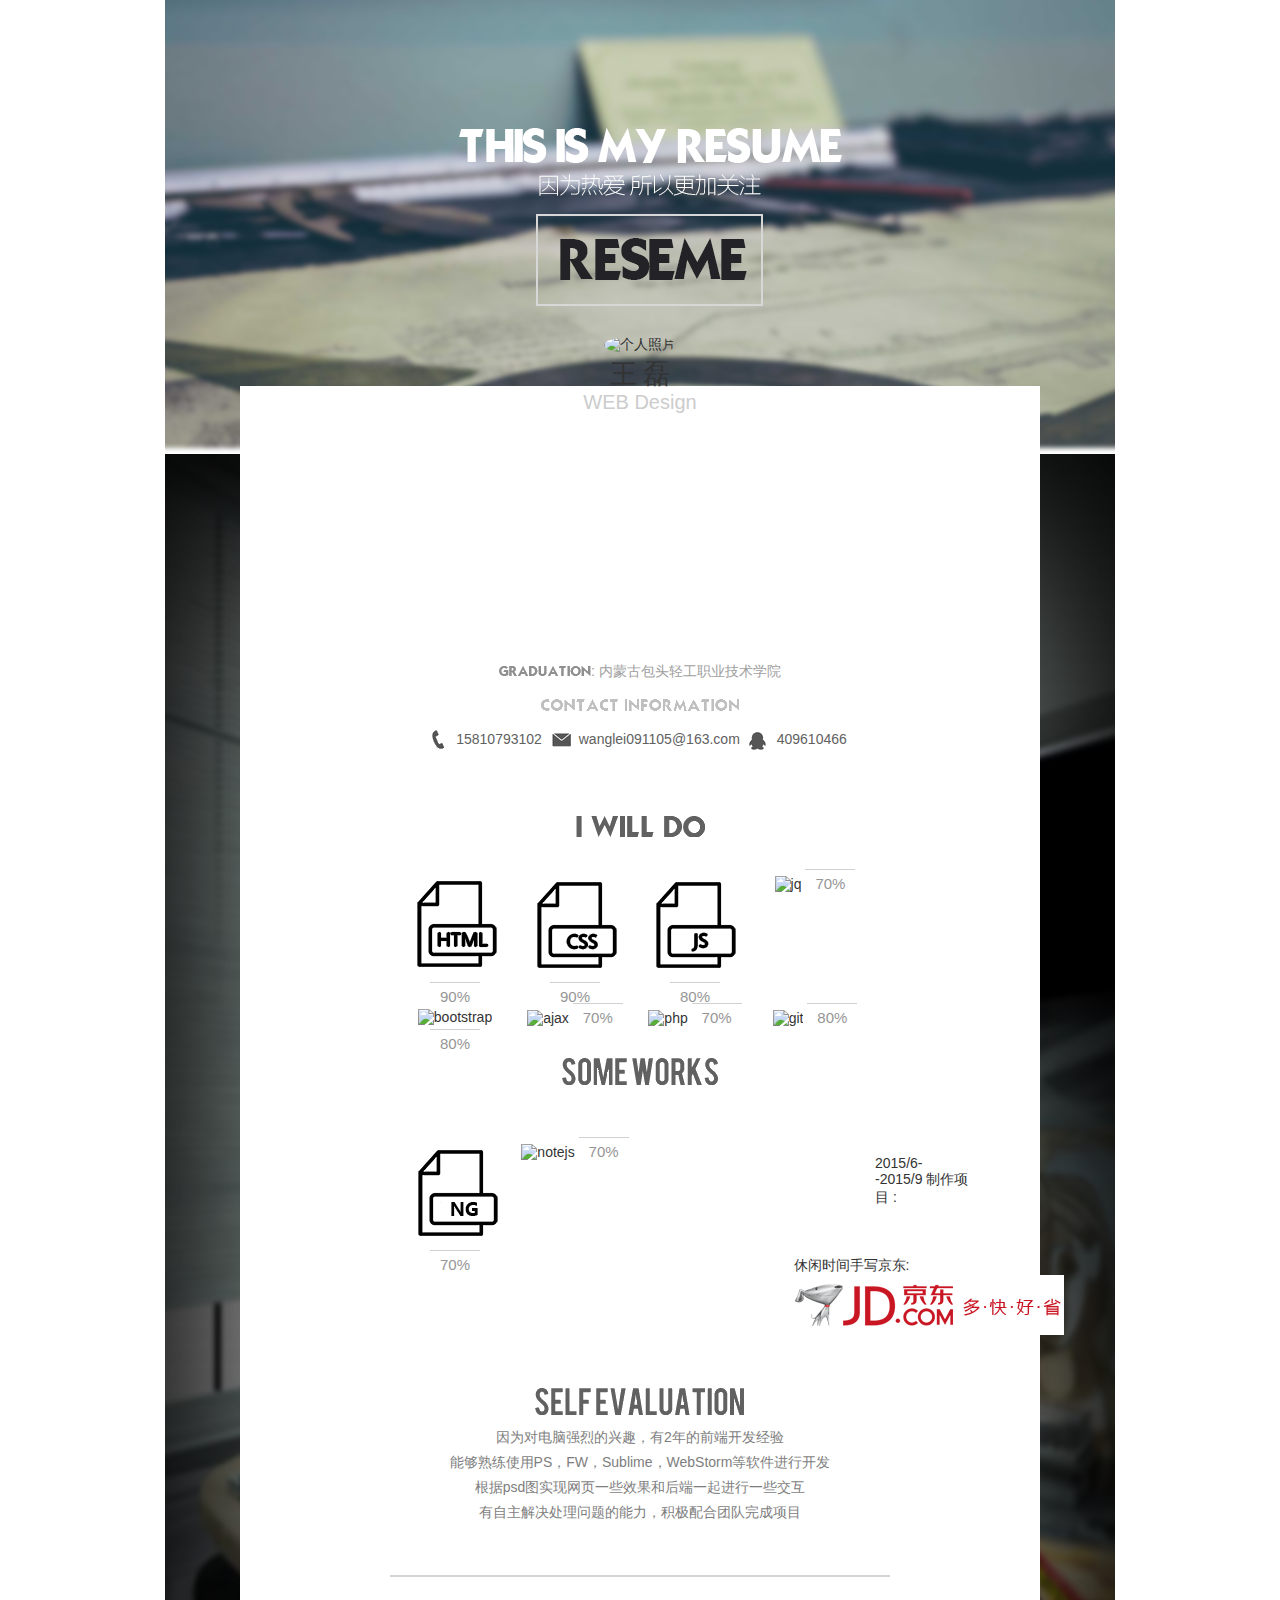
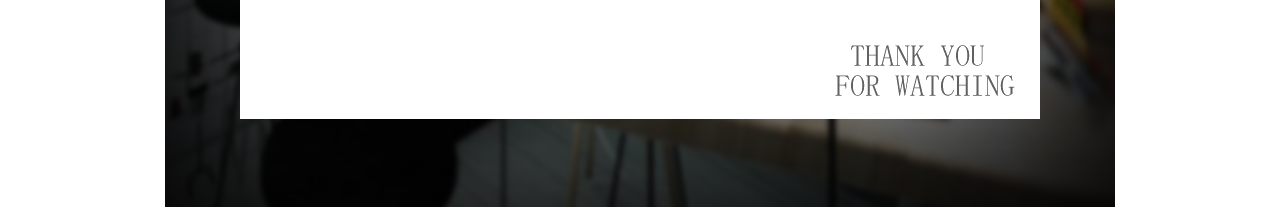
==== index.html @ 101e6e60 "修改日期" ====
<!DOCTYPE html>
<html lang="en">
<head>
	<meta charset="UTF-8">
	<title>个人简历</title>
	<link rel="stylesheet" href="./css/base.css">
	<link rel="stylesheet" href="./css/main.css">
</head>
<body>
	<header class="container-full"></header>
	<div class="main container-full">
		<div class="content container">
			<!-- 个人信息 -->
			<div class="info">
				<img src="img/touxiang.gif" alt="个人照片">
				<p>王 磊</p>
				<span>WEB Design</span>
			</div>
			<!-- 毕业院校 -->
			<div class="graduation">
				<i class="biye"></i><span>:&nbsp;内蒙古包头轻工职业技术学院</span>
				<b class="information"></b>
				<div class="phone">
					<i class="icon1"></i><span>15810793102</span>
					<i class="icon2"></i><span>wanglei091105@163.com</span>
					<i class="icon3"></i><span>409610466</span>
				</div>
			</div>
			<!-- 学习技能 -->
			<div class="learn ">
				<i></i>
				<ul>
					<li>
						<img src="img/html.png" alt="html">
						<span>90%</span>
					</li>
					<li>
						<img src="img/css.png" alt="css">
						<span>90%</span>
					</li>
					<li>
						<img src="img/js.png" alt="js">
						<span>80%</span>
					</li>
					<li>
						<img src="img/jq.png" alt="jq">
						<span>70%</span>
					</li>
					<li>
						<img src="img/bootstrap.png" alt="bootstrap">
						<span>80%</span>
					</li>
					<li>
						<img src="img/ajax.png" alt="ajax">
						<span>70%</span>
					</li>
					<li>
						<img src="img/php.png" alt="php">
						<span>70%</span>
					</li>
					<li>
						<img src="img/git.png" alt="git">
						<span>80%</span>
					</li>
					<li>
						<img src="img/ng.png" alt="ng">
						<span>70%</span>
					</li>
					<li>
						<img src="img/notejs.png" alt="notejs">
						<span>70%</span>
					</li>
				</ul>
			</div>
			<!-- 作品展示 -->
			<div class="work">
				<i></i>
				<div class="zuopin">
					<a href="http://www.onlyedu.com/" target="black"><span>2015/6--2015/9&nbsp;制作项目&nbsp;:</span><img src="img/only.gif" alt=""></a>
					<a href="MJD/index.html" target="black"><span>休闲时间手写京东:</span><img src="img/jd.png" alt=""></a>
				</div>
			</div>
			<!-- 自我介绍 -->
			<div class="self">
				<i></i>
				<p>因为对电脑强烈的兴趣，有2年的前端开发经验</p>
				<p>能够熟练使用PS，FW，Sublime，WebStorm等软件进行开发</p>
				<p>根据psd图实现网页一些效果和后端一起进行一些交互 </p>
				<p>有自主解决处理问题的能力，积极配合团队完成项目</p>
			</div>
			<div class="null">
			</div>
			<div class="thank container">
				<i></i>
			</div>
		</div>
	</div>
</body>
</html>
---- css/base.css ----
/* css css rest*/
/*html,body,div,h1,h2,h3,h4,h5,h6,p,blockquote,pre,address,dl,dt,dd,ol,ul,li,table,caption,tbody,tfoot,thead,tr,th,td,article,aside,canvas,details,embed,figure,figcaption,footer,header,hgroup,menu,nav,output ,section,time,mark,audio,video,progress{margin:0;padding:0; }*/

*,::before,::after{
    margin:0;
    padding:0;

    /*�ڼ�ģʽ */
    box-sizing: border-box;
    /* ����-webkit-�ں�*/
    -webkit-box-sizing: border-box;
    /*  ie: -ms-
        chrome:-webkit
        firefox: -moz-
        opera:  -o-
        safair: -webkit-
    */
    /* ȥ���ƶ��˵ĵ������Ч��*/
    -webkit-tap-highlight-color: transparent;
}

body{
    font-size:14px;
    color:#333;
    /* ���ö���֣�����Ķ��Ǳ�̥*/
    font-family: "Microsoft Yahei",sans-serif;
}

a{
    text-decoration: none;
    color:#333;
}

a:hover{
    text-decoration: none;
}

ul,ol{
    list-style: none;
}

input{
    border:0 none;
    outline: none;
    /* ���ƶ��� ȥ������ Ĭ�ϵ�Ч��*/
    -webkit-appearance: none;
}


/* common css*/

.pull-left{
    float: left;
}

.pull-right{
    float: right;
}

/* ���������*/
.clearfix::after,
.clearfix::before{
    content:"";
    height:0;
    visibility: hidden;
    line-height: 0;
    clear:both;
    display: block;
}
---- css/main.css ----
header{
	height: 454px;
	background: url('../img/top.png') no-repeat center center;
}
.container-full{
	width: 950px;
	margin: 0 auto;
}
.container{
	width: 800px;
	margin: 0 auto;
}
/*背景设置*/
.main{
	height: 1353px;
	background: url('../img/bj1.png') no-repeat top center;
	background-clip:border-box;
	box-shadow: inset 0 0 900px 89px black;
	position: relative;
}
.content{
	height: 1333px;
	background-color: #fff;
	position: absolute;
	top: -68px;
	left: 50%;
	transform: translateX(-50%);
	z-index: 1;
}
/*个人信息*/
.info{
	width: 220px;
	height: 279px;
	margin: 0 auto;
	margin-top: -50px;
	text-align: center;
}
.info img{
	width: 220px;
	border-radius: 50%;
	overflow:hidden;
}
.info p{
	line-height: 34px;
	font-size: 27px;
	font-family: "Yu Gothic Light"
}
.info span{
	font-size: 20px;
	color: #ccc;
}
/*毕业院校*/
.graduation{
	width: 450px;
	height: 93px;
	/*background: red;*/
	margin: 0 auto;
	margin-top:48px;
	text-align: center;
}
.biye{
	display: inline-block;
	width: 92px;
	height: 10px;
	background: url('../img/sprite.png') no-repeat -4px -2px;
}
.graduation span{
	font-size: 14px;
	color: #9E9E9E;
}
.information{
	display: inline-block;
	width: 198px;
	height: 12px;
	background: url('../img/sprite.png') no-repeat -100px -1px;
	margin-top: 18px;
}
.phone{
	margin-top: 16px;
	height: 20px;
}
.phone i{
	display: inline-block;
	width: 20px;
	height: 20px;
	margin-right:3px; 
	vertical-align: middle;
}
.icon1{
	background: url('../img/sprite.png') no-repeat -8px -21px;
}
.icon2{
	background: url('../img/sprite.png') no-repeat -30px -23px;
}
.icon3{
	background: url('../img/sprite.png') no-repeat -62px -20px;
}
.phone span {
	padding: 0 5px;
	color: #616161;
}
/*学习技能*/
.learn{
	width: 490px;
	height: 192px;
	margin: 0 auto;
	margin-top: 60px;
	text-align: center;
}
.learn i{
	width: 130px;
	height: 21px;
	display: block;
	margin: 0 auto;
	background: url('../img/sprite.png') no-repeat -85px -23px;
	
}
.learn ul{
	margin-top: 38px;
}
.learn li{
	width: 120px;
	height: 134px;
	float: left;
}
.learn img{
	display:inline;
	margin-bottom: 10px;
}
.learn span{
	border-top: 1px solid #D0D0D0;
	font-size: 15px;
	color: #969696;
	padding: 5px 10px;
}
/*作品展示*/
.work{
	width: 684px;
	height: 280px;
	margin: 0 auto;
	margin-top: 50px;
}
.work i{
	width: 156px;
	height: 27px;
	display: block;
	margin: 0 auto;
	background: url('../img/sprite.png') no-repeat -10px -50px;
}
.zuopin{
	display: flex;
	flex-direction: column;
	align-items: center;
	margin-top: 20px;
}
.zuopin a{
	flex:1;
	margin-top:50px;
}
/*自我介绍*/
.self{
	width: 400px;
	height: 130px;
	margin: 0 auto;
	margin-top: 50px;
	text-align: center;
}
.self i{
	width: 210px;
	height: 27px;
	display: block;
	margin: 0 auto;
	margin-bottom: 10px;
	background: url('../img/sprite.png') no-repeat -11px -85px;
}
.self p{
	color: #7E7E7E;
	line-height: 25px;
	font-size: 14px;
}
.null{
	width: 500px;
	height: 1px;
	border: 1px solid #D5D5D5;
	margin: 0 auto;
	margin-top: 57px;
}
/*谢谢欣赏*/
.thank{
	height: 120px;
	position: relative;
}
.thank i{
	width: 180px;
	height: 53px;
	position: absolute;
	right: 25px;
	bottom:0;
	background: url('../img/sprite.png') no-repeat -14px -120px;
}
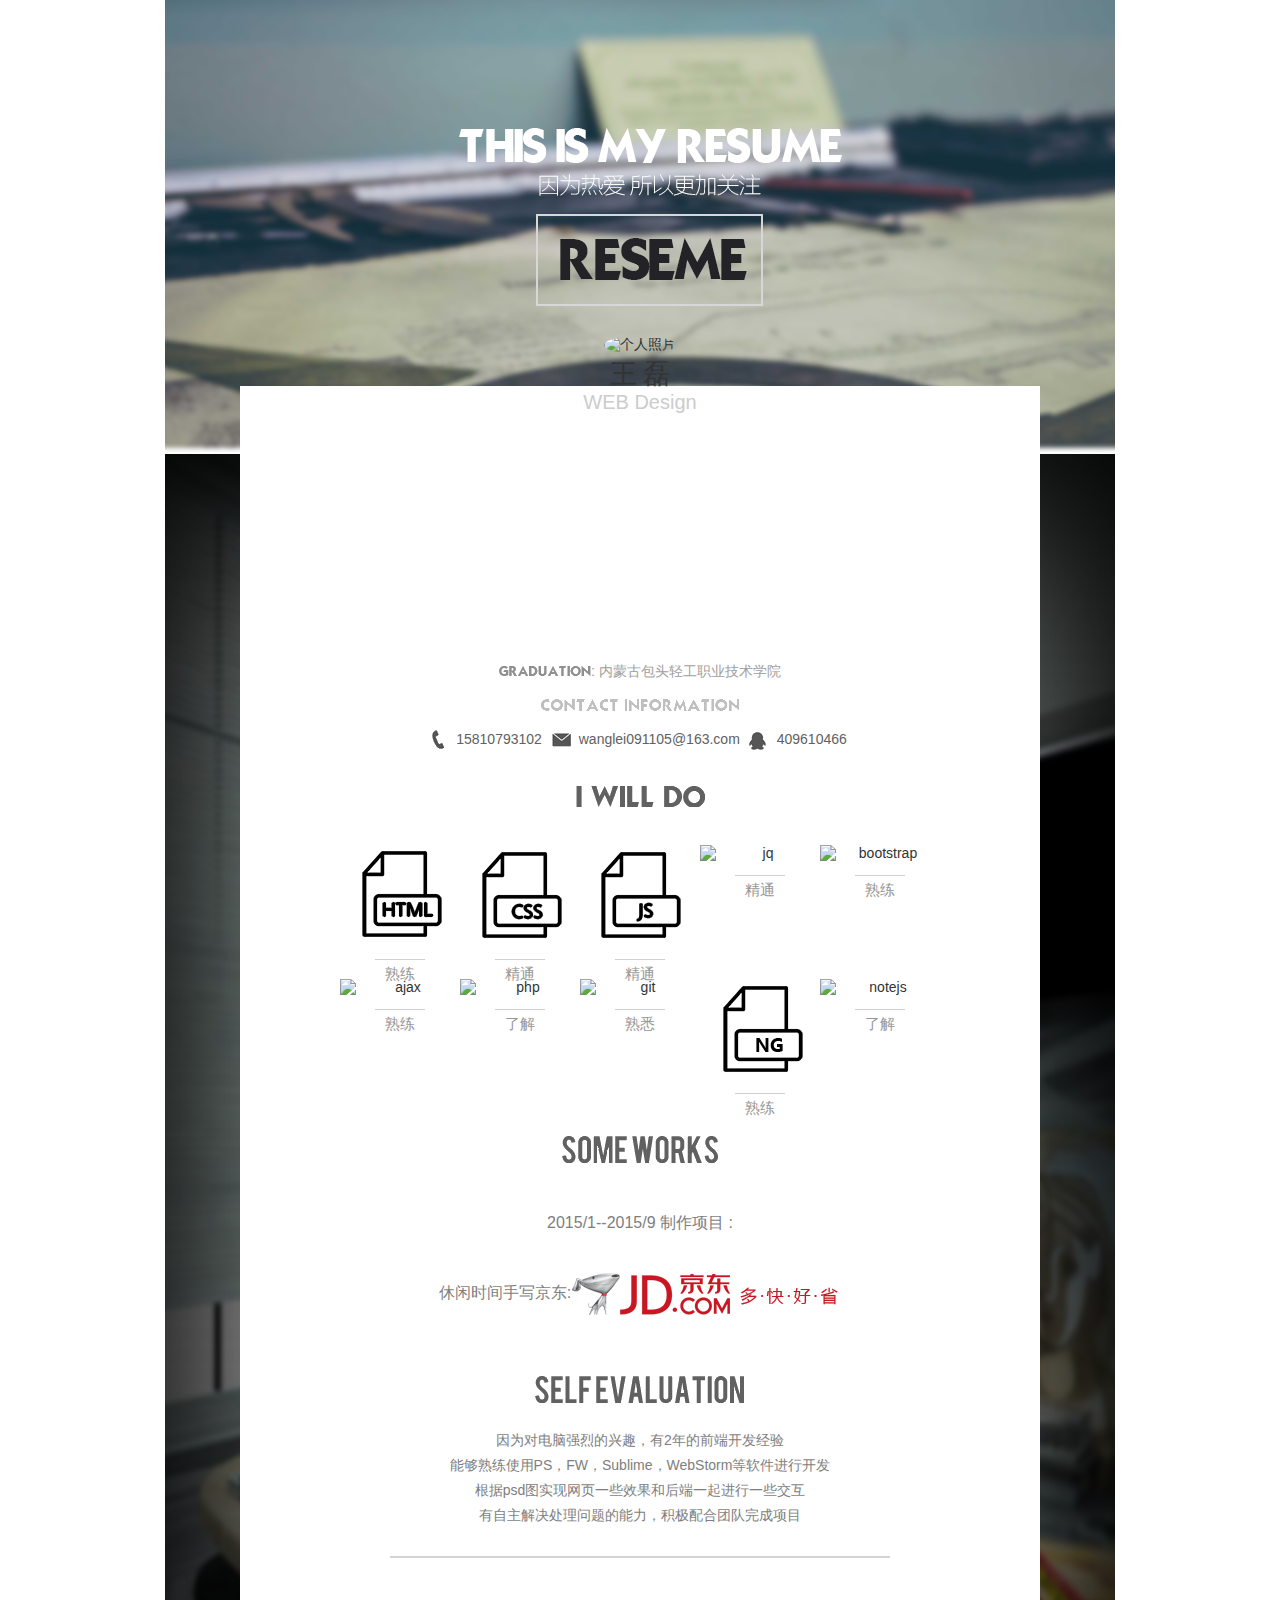
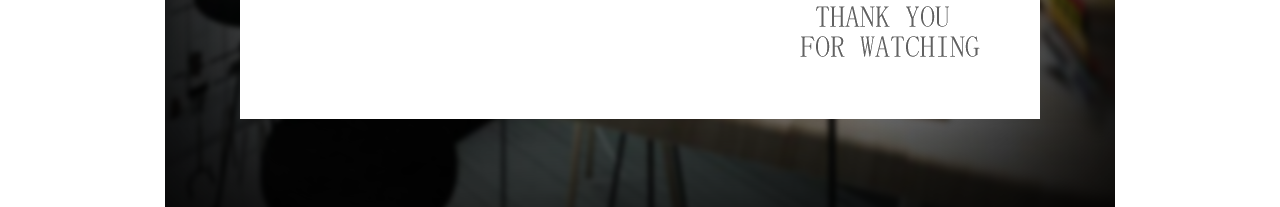
==== commit 97f198bb: "小改动" ====
--- a/index.html
+++ b/index.html
@@ -32,43 +32,43 @@
 				<ul>
 					<li>
 						<img src="img/html.png" alt="html">
-						<span>90%</span>
+						<span>熟练</span>
 					</li>
 					<li>
 						<img src="img/css.png" alt="css">
-						<span>90%</span>
+						<span>精通</span>
 					</li>
 					<li>
 						<img src="img/js.png" alt="js">
-						<span>80%</span>
+						<span>精通</span>
 					</li>
 					<li>
 						<img src="img/jq.png" alt="jq">
-						<span>70%</span>
+						<span>精通</span>
 					</li>
 					<li>
 						<img src="img/bootstrap.png" alt="bootstrap">
-						<span>80%</span>
+						<span>熟练</span>
 					</li>
 					<li>
 						<img src="img/ajax.png" alt="ajax">
-						<span>70%</span>
+						<span>熟练</span>
 					</li>
 					<li>
 						<img src="img/php.png" alt="php">
-						<span>70%</span>
+						<span>了解</span>
 					</li>
 					<li>
 						<img src="img/git.png" alt="git">
-						<span>80%</span>
+						<span>熟悉</span>
 					</li>
 					<li>
 						<img src="img/ng.png" alt="ng">
-						<span>70%</span>
+						<span>熟练</span>
 					</li>
 					<li>
 						<img src="img/notejs.png" alt="notejs">
-						<span>70%</span>
+						<span>了解</span>
 					</li>
 				</ul>
 			</div>
@@ -76,7 +76,7 @@
 			<div class="work">
 				<i></i>
 				<div class="zuopin">
-					<a href="http://www.onlyedu.com/" target="black"><span>2015/6--2015/9&nbsp;制作项目&nbsp;:</span><img src="img/only.gif" alt=""></a>
+					<a href="http://www.onlyedu.com/" target="black"><span>2015/1--2015/9&nbsp;制作项目&nbsp;:</span><img src="img/only.gif" alt=""></a>
 					<a href="MJD/index.html" target="black"><span>休闲时间手写京东:</span><img src="img/jd.png" alt=""></a>
 				</div>
 			</div>
--- a/css/main.css
+++ b/css/main.css
@@ -65,6 +65,7 @@
 	background: url('../img/sprite.png') no-repeat -4px -2px;
 }
 .graduation span{
+	cursor: pointer;
 	font-size: 14px;
 	color: #9E9E9E;
 }
@@ -101,10 +102,10 @@
 }
 /*学习技能*/
 .learn{
-	width: 490px;
-	height: 192px;
-	margin: 0 auto;
-	margin-top: 60px;
+	width: 600px;
+	height: 300px;
+	margin: 0 auto;
+	margin-top: 30px;
 	text-align: center;
 }
 .learn i{
@@ -124,19 +125,21 @@
 	float: left;
 }
 .learn img{
-	display:inline;
-	margin-bottom: 10px;
+	display:block;
+	margin: 0 auto;	
+	margin-bottom: 20px;
 }
 .learn span{
 	border-top: 1px solid #D0D0D0;
 	font-size: 15px;
+	text-align: center;
 	color: #969696;
 	padding: 5px 10px;
 }
 /*作品展示*/
 .work{
 	width: 684px;
-	height: 280px;
+	height: 210px;
 	margin: 0 auto;
 	margin-top: 50px;
 }
@@ -146,6 +149,13 @@
 	display: block;
 	margin: 0 auto;
 	background: url('../img/sprite.png') no-repeat -10px -50px;
+}
+.work span{
+	font-size: 16px;
+	color: #7E7E7E;
+}
+.work img{
+	vertical-align: middle;
 }
 .zuopin{
 	display: flex;
@@ -155,14 +165,14 @@
 }
 .zuopin a{
 	flex:1;
-	margin-top:50px;
+	margin-top:30px;
 }
 /*自我介绍*/
 .self{
 	width: 400px;
 	height: 130px;
 	margin: 0 auto;
-	margin-top: 50px;
+	margin-top: 30px;
 	text-align: center;
 }
 .self i{
@@ -170,7 +180,7 @@
 	height: 27px;
 	display: block;
 	margin: 0 auto;
-	margin-bottom: 10px;
+	margin-bottom: 25px;
 	background: url('../img/sprite.png') no-repeat -11px -85px;
 }
 .self p{
@@ -183,18 +193,18 @@
 	height: 1px;
 	border: 1px solid #D5D5D5;
 	margin: 0 auto;
-	margin-top: 57px;
+	margin-top: 50px;
 }
 /*谢谢欣赏*/
 .thank{
-	height: 120px;
+	height: 100px;
 	position: relative;
 }
 .thank i{
 	width: 180px;
 	height: 53px;
 	position: absolute;
-	right: 25px;
+	right: 60px;
 	bottom:0;
 	background: url('../img/sprite.png') no-repeat -14px -120px;
 }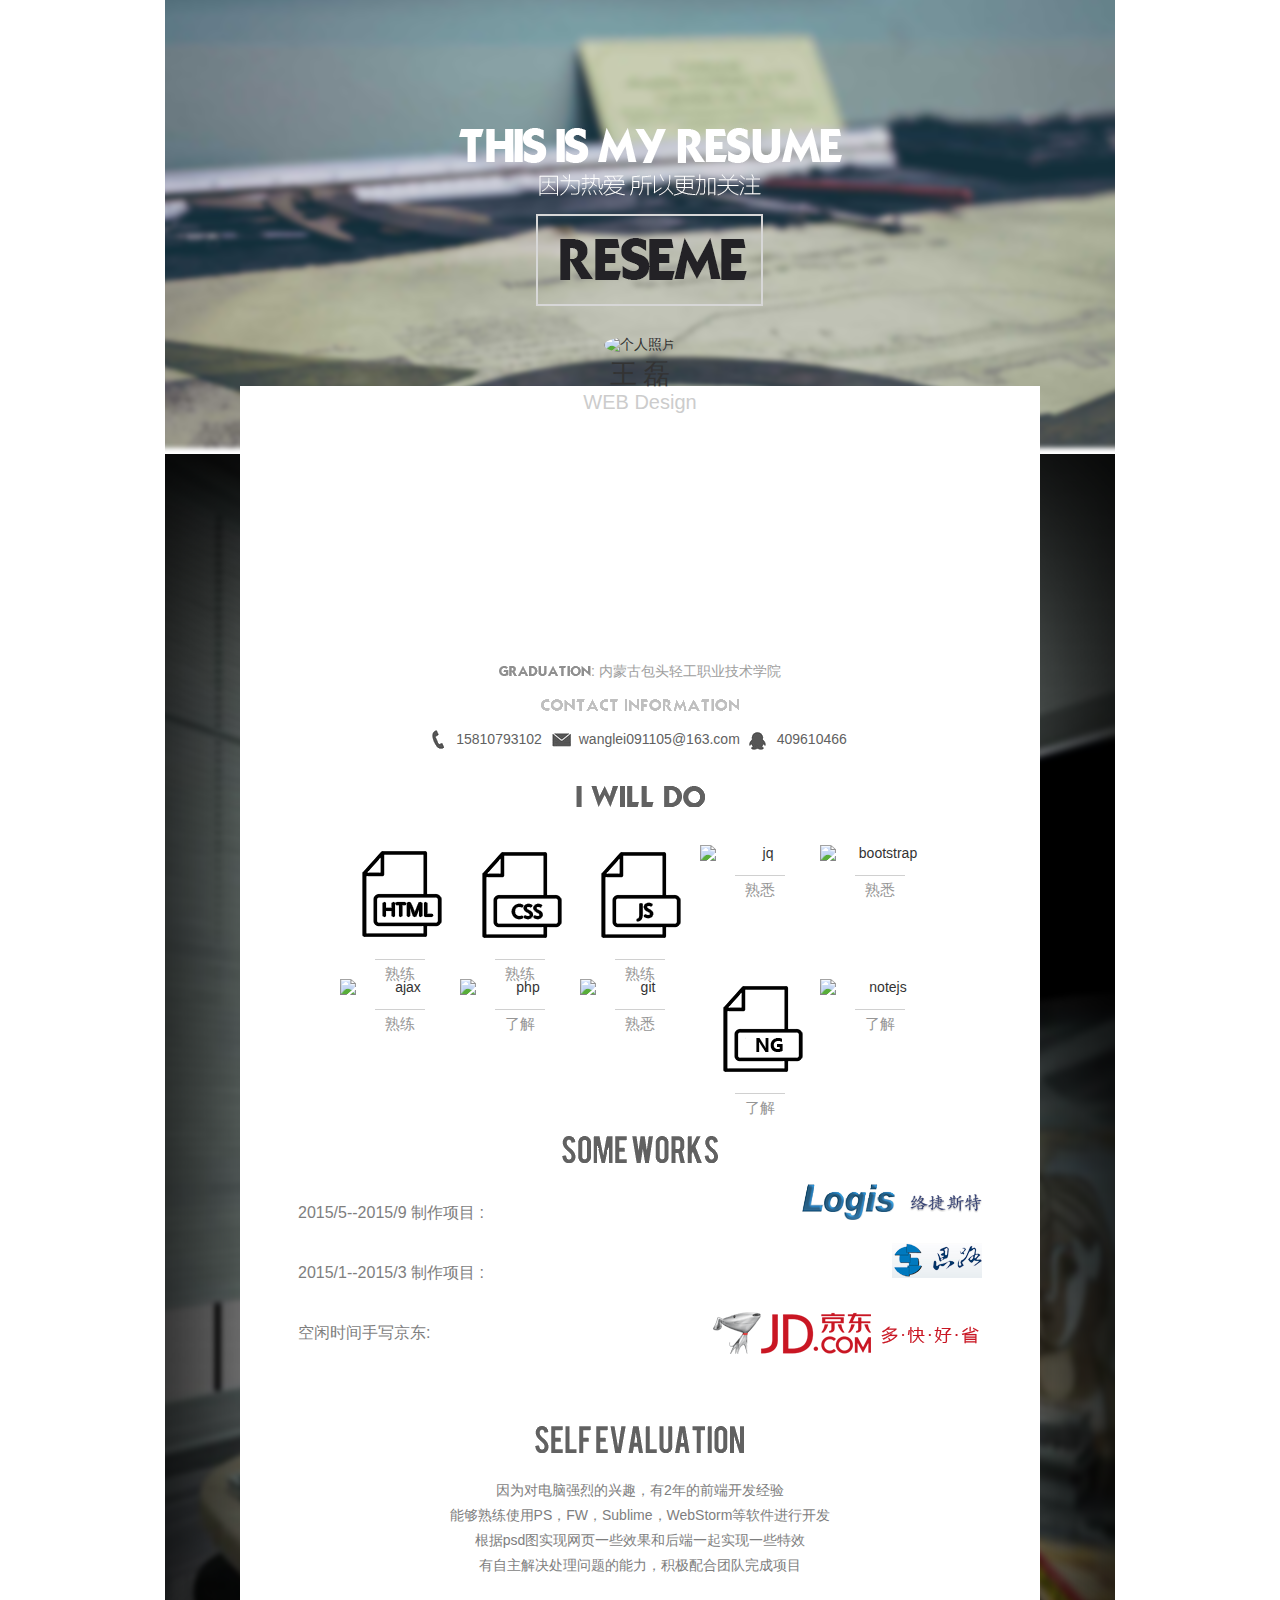
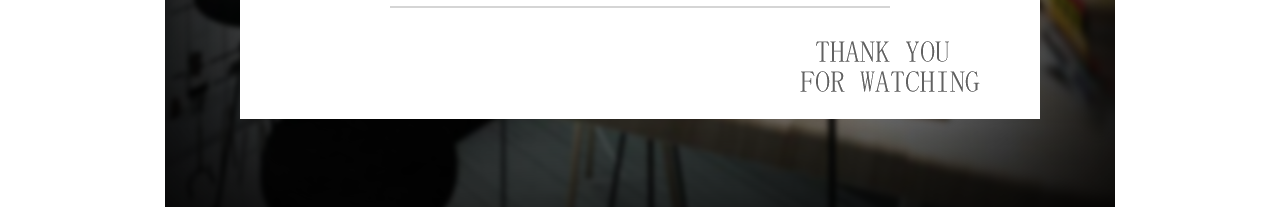
==== commit 5a3325da: "第四版" ====
--- a/index.html
+++ b/index.html
@@ -36,19 +36,19 @@
 					</li>
 					<li>
 						<img src="img/css.png" alt="css">
-						<span>精通</span>
+						<span>熟练</span>
 					</li>
 					<li>
 						<img src="img/js.png" alt="js">
-						<span>精通</span>
+						<span>熟练</span>
 					</li>
 					<li>
 						<img src="img/jq.png" alt="jq">
-						<span>精通</span>
+						<span>熟悉</span>
 					</li>
 					<li>
 						<img src="img/bootstrap.png" alt="bootstrap">
-						<span>熟练</span>
+						<span>熟悉</span>
 					</li>
 					<li>
 						<img src="img/ajax.png" alt="ajax">
@@ -64,7 +64,7 @@
 					</li>
 					<li>
 						<img src="img/ng.png" alt="ng">
-						<span>熟练</span>
+						<span>了解</span>
 					</li>
 					<li>
 						<img src="img/notejs.png" alt="notejs">
@@ -76,8 +76,9 @@
 			<div class="work">
 				<i></i>
 				<div class="zuopin">
-					<a href="http://www.onlyedu.com/" target="black"><span>2015/1--2015/9&nbsp;制作项目&nbsp;:</span><img src="img/only.gif" alt=""></a>
-					<a href="MJD/index.html" target="black"><span>休闲时间手写京东:</span><img src="img/jd.png" alt=""></a>
+					<a href="http://www.logis.cn/" target="black"><span>2015/5--2015/9&nbsp;制作项目&nbsp;:</span><img src="img/ljst.png" alt=""></a>
+					<a href="http://www.ths.com.cn/"><span>2015/1--2015/3&nbsp;制作项目&nbsp;:</span><img src="img/sh.png" alt=""></a>
+					<a href="MJD/index.html" target="black"><span>空闲时间手写京东:</span><img src="img/jd.png" alt=""></a>
 				</div>
 			</div>
 			<!-- 自我介绍 -->
@@ -85,7 +86,7 @@
 				<i></i>
 				<p>因为对电脑强烈的兴趣，有2年的前端开发经验</p>
 				<p>能够熟练使用PS，FW，Sublime，WebStorm等软件进行开发</p>
-				<p>根据psd图实现网页一些效果和后端一起进行一些交互 </p>
+				<p>根据psd图实现网页一些效果和后端一起实现一些特效 </p>
 				<p>有自主解决处理问题的能力，积极配合团队完成项目</p>
 			</div>
 			<div class="null">
--- a/css/main.css
+++ b/css/main.css
@@ -139,7 +139,7 @@
 /*作品展示*/
 .work{
 	width: 684px;
-	height: 210px;
+	height: 260px;
 	margin: 0 auto;
 	margin-top: 50px;
 }
@@ -151,21 +151,24 @@
 	background: url('../img/sprite.png') no-repeat -10px -50px;
 }
 .work span{
+	display:block;
+	float: left;
 	font-size: 16px;
 	color: #7E7E7E;
 }
 .work img{
+	float: right;
+	display: block;
 	vertical-align: middle;
 }
 .zuopin{
-	display: flex;
-	flex-direction: column;
-	align-items: center;
+	line-height: 60px;
 	margin-top: 20px;
 }
 .zuopin a{
-	flex:1;
-	margin-top:30px;
+	display: block;
+	width: 684px;
+	height: 60px;
 }
 /*自我介绍*/
 .self{
@@ -197,7 +200,7 @@
 }
 /*谢谢欣赏*/
 .thank{
-	height: 100px;
+	height: 85px;
 	position: relative;
 }
 .thank i{
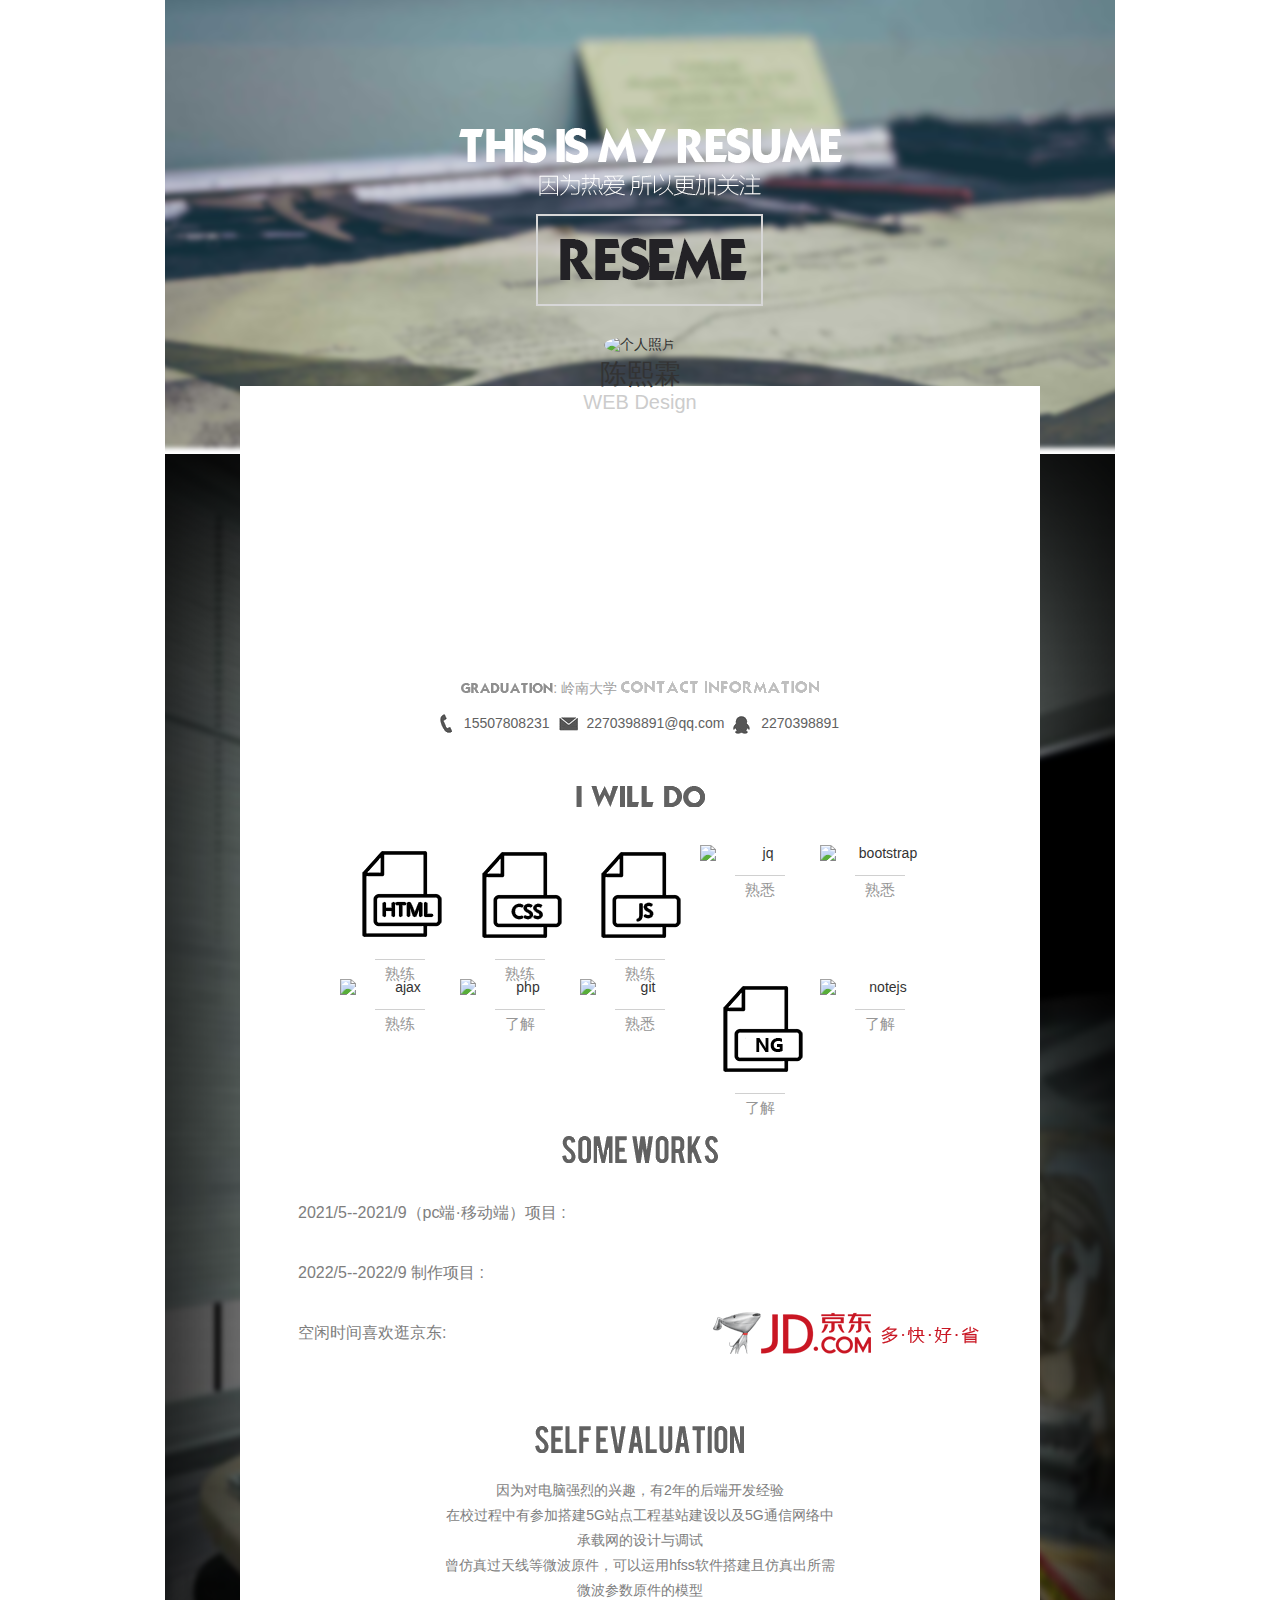
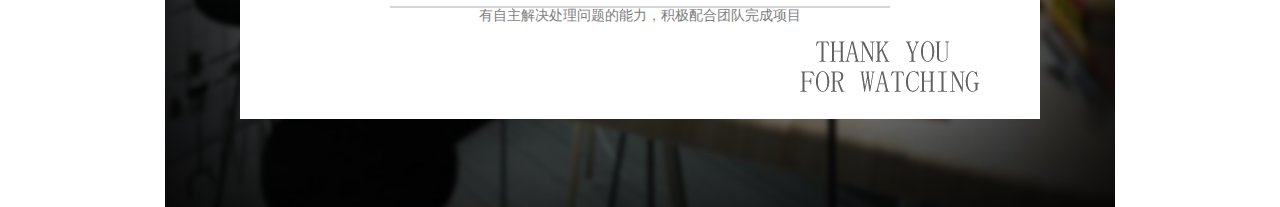
==== commit 488b5596: "Update index.html" ====
--- a/index.html
+++ b/index.html
@@ -13,17 +13,17 @@
 			<!-- 个人信息 -->
 			<div class="info">
 				<img src="img/touxiang.gif" alt="个人照片">
-				<p>王 磊</p>
+				<p>陈熙霖</p>
 				<span>WEB Design</span>
 			</div>
 			<!-- 毕业院校 -->
 			<div class="graduation">
-				<i class="biye"></i><span>:&nbsp;内蒙古包头轻工职业技术学院</span>
+				<i class="biye"></i><span>:&nbsp;岭南大学</span>
 				<b class="information"></b>
 				<div class="phone">
-					<i class="icon1"></i><span>15810793102</span>
-					<i class="icon2"></i><span>wanglei091105@163.com</span>
-					<i class="icon3"></i><span>409610466</span>
+					<i class="icon1"></i><span>15507808231</span>
+					<i class="icon2"></i><span>2270398891@qq.com</span>
+					<i class="icon3"></i><span>2270398891</span>
 				</div>
 			</div>
 			<!-- 学习技能 -->
@@ -76,17 +76,17 @@
 			<div class="work">
 				<i></i>
 				<div class="zuopin">
-					<a href="http://www.logis.cn/" target="black"><span>2015/5--2015/9&nbsp;制作项目&nbsp;:</span><img src="img/ljst.png" alt=""></a>
-					<a href="http://www.ths.com.cn/"><span>2015/1--2015/3&nbsp;制作项目&nbsp;:</span><img src="img/sh.png" alt=""></a>
-					<a href="MJD/index.html" target="black"><span>空闲时间手写京东:</span><img src="img/jd.png" alt=""></a>
+					<a href="http://www.yingle.com/" target="black"><span>2021/5--2021/9（pc端·移动端）项目&nbsp;:</span><img src="img/ylw.png" alt=""></a>
+					<a href="http://www.cqqiankai.com/" target="black"><span>2022/5--2022/9&nbsp;制作项目&nbsp;:</span><img src="img/qk.png" alt=""></a>
+					<a href="MJD/index.html" target="black"><span>空闲时间喜欢逛京东:</span><img src="img/jd.png" alt=""></a>
 				</div>
 			</div>
 			<!-- 自我介绍 -->
 			<div class="self">
 				<i></i>
-				<p>因为对电脑强烈的兴趣，有2年的前端开发经验</p>
-				<p>能够熟练使用PS，FW，Sublime，WebStorm等软件进行开发</p>
-				<p>根据psd图实现网页一些效果和后端一起实现一些特效 </p>
+				<p>因为对电脑强烈的兴趣，有2年的后端开发经验</p>
+				<p>在校过程中有参加搭建5G站点工程基站建设以及5G通信网络中承载网的设计与调试</p>
+				<p>曾仿真过天线等微波原件，可以运用hfss软件搭建且仿真出所需微波参数原件的模型</p>
 				<p>有自主解决处理问题的能力，积极配合团队完成项目</p>
 			</div>
 			<div class="null">
@@ -97,4 +97,4 @@
 		</div>
 	</div>
 </body>
-</html>+</html>
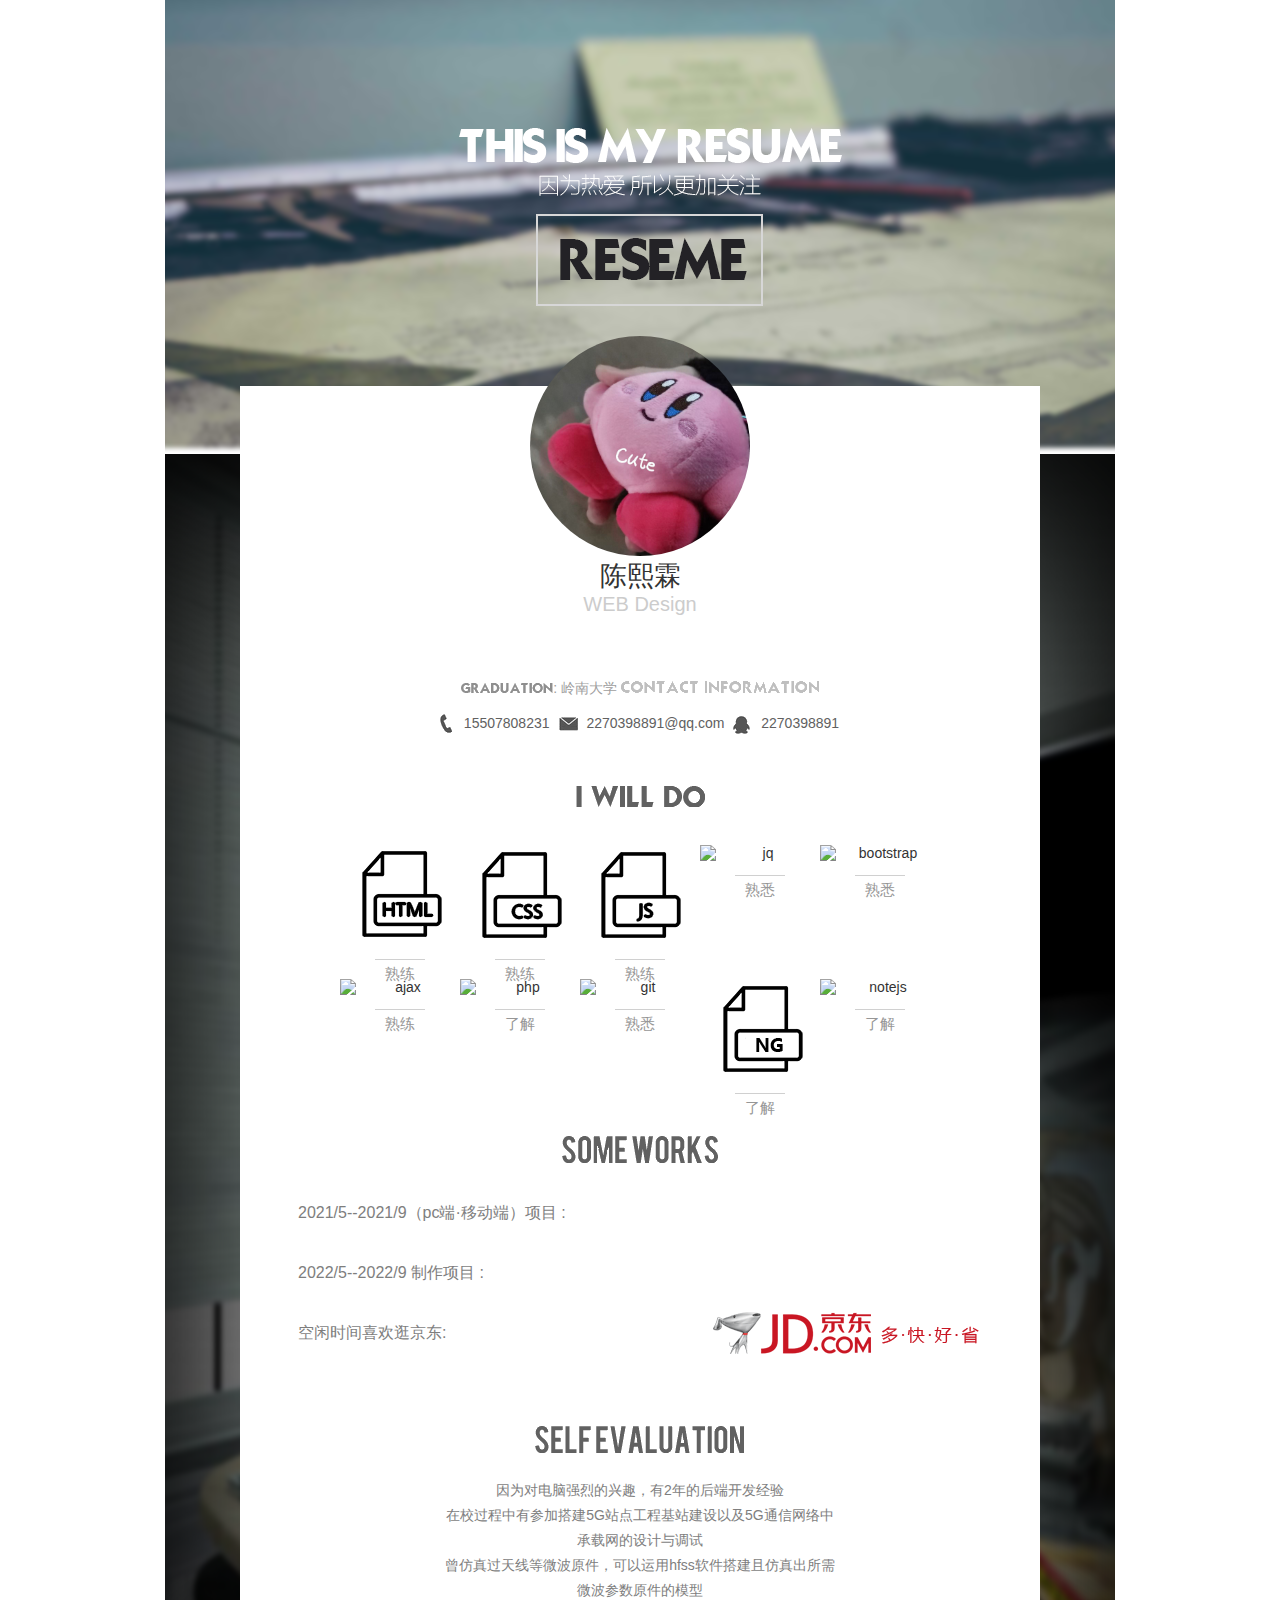
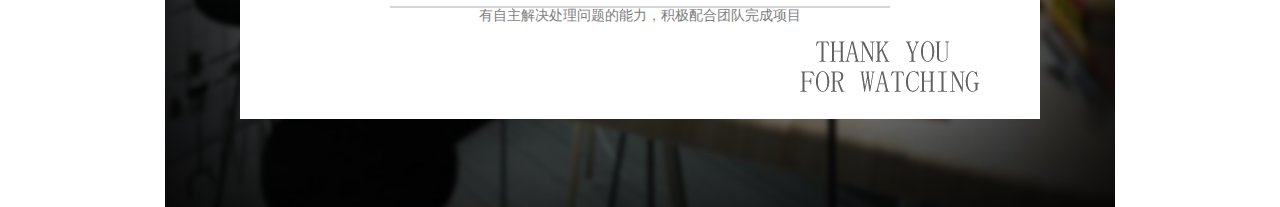
==== commit 8fd9da47: "Update index.html" ====
--- a/index.html
+++ b/index.html
@@ -12,7 +12,7 @@
 		<div class="content container">
 			<!-- 个人信息 -->
 			<div class="info">
-				<img src="img/touxiang.gif" alt="个人照片">
+				<img src="abcd.jpg" alt="个人照片">
 				<p>陈熙霖</p>
 				<span>WEB Design</span>
 			</div>
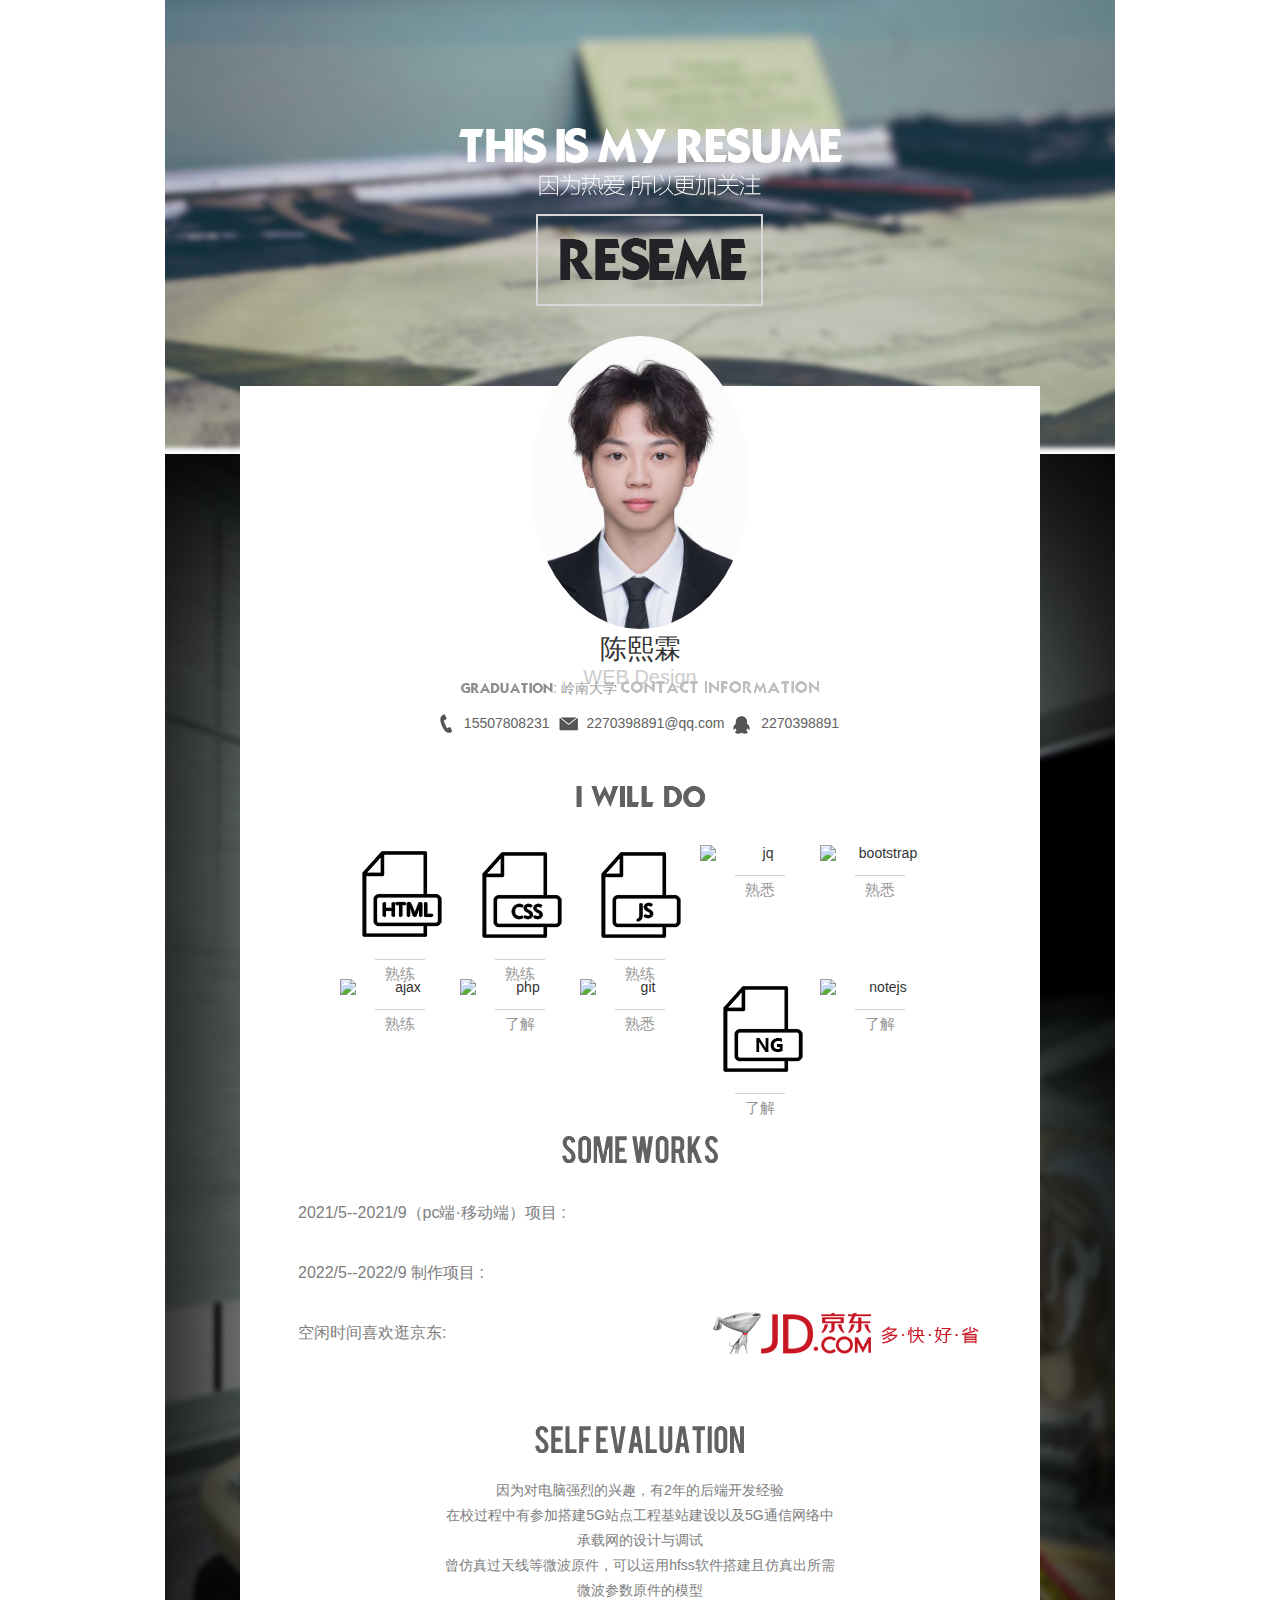
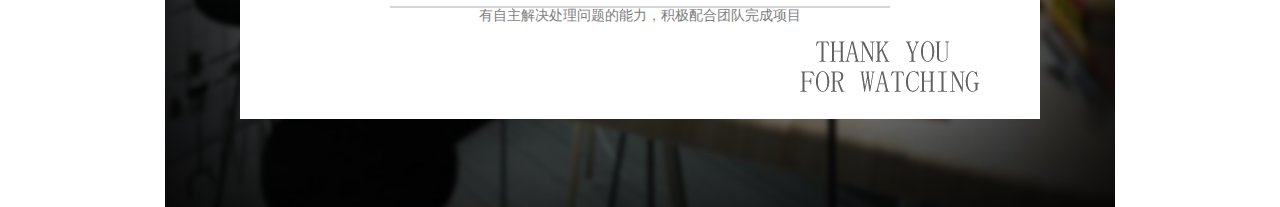
==== commit 68ec7c5b: "Update index.html" ====
--- a/index.html
+++ b/index.html
@@ -2,7 +2,7 @@
 <html lang="en">
 <head>
 	<meta charset="UTF-8">
-	<title>个人简历</title>
+	<title>个人空间</title>
 	<link rel="stylesheet" href="./css/base.css">
 	<link rel="stylesheet" href="./css/main.css">
 </head>
@@ -12,7 +12,7 @@
 		<div class="content container">
 			<!-- 个人信息 -->
 			<div class="info">
-				<img src="abcd.jpg" alt="个人照片">
+				<img src="shuai.jpg" alt="个人照片">
 				<p>陈熙霖</p>
 				<span>WEB Design</span>
 			</div>
